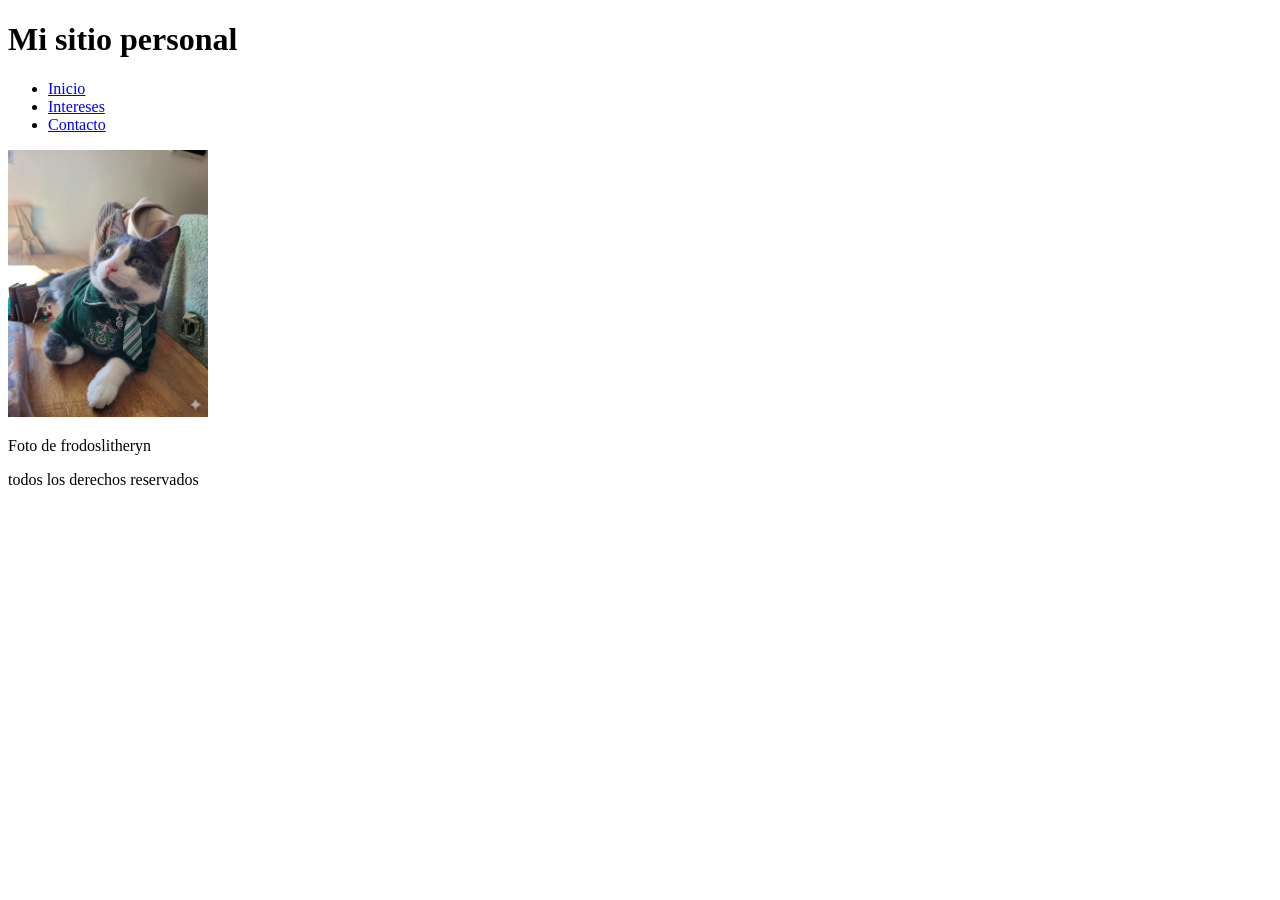
==== index.html @ 309a48f1 "version1" ====
<!DOCTYPE html>
<html lang="es">
<head>
    <meta charset="UTF-8">
    <meta name="viewport" content="width=device-width, initial-scale=1.0">
    <title>Mi primer sitio</title>
</head>
<body>
    <header>
        <h1>Mi sitio personal</h1>
        <nav>
            <ul>
                <li><a href="index.html">Inicio</a></li>
                <li><a href="Intereses.html">Intereses</a></li>
                <li><a href="contacto.html">Contacto</a></li>

            </ul>

        </nav>
    </header>
    <main>
        <img src="img/frodoslitheryn.jpg" alt="frodoslitheryn" width="200px">
        <p>Foto de frodoslitheryn</p>
    </main>
    <footer>
        <p>todos los derechos reservados</p>
    </footer>
    
</body>
</html>
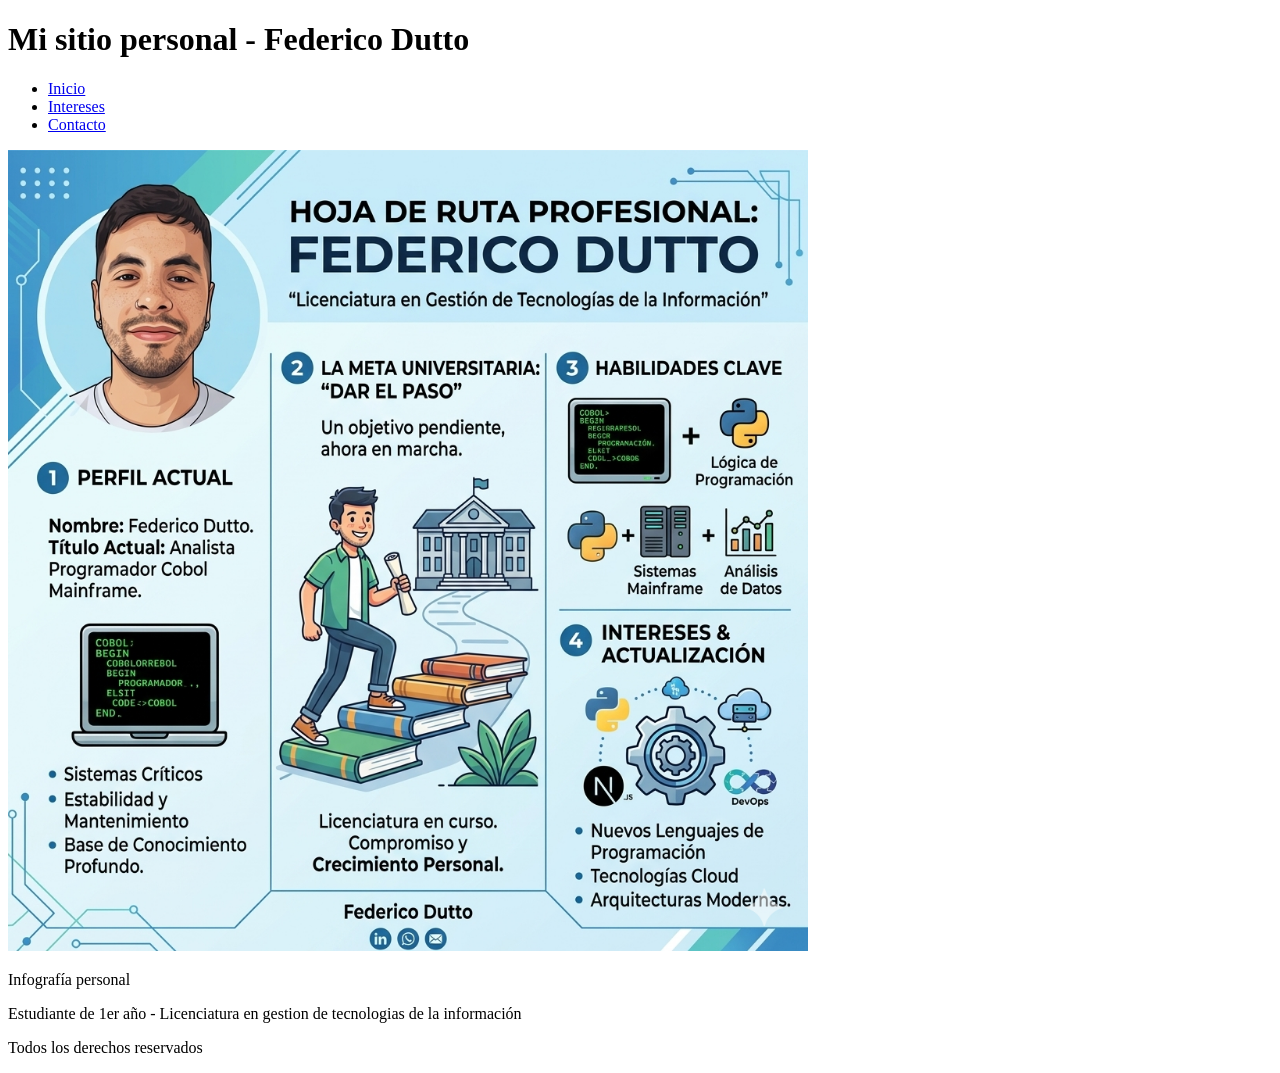
==== commit 1a20640d: "updateTP" ====
--- a/index.html
+++ b/index.html
@@ -7,7 +7,7 @@
 </head>
 <body>
     <header>
-        <h1>Mi sitio personal</h1>
+        <h1>Mi sitio personal - Federico Dutto</h1>
         <nav>
             <ul>
                 <li><a href="index.html">Inicio</a></li>
@@ -19,11 +19,12 @@
         </nav>
     </header>
     <main>
-        <img src="img/frodoslitheryn.jpg" alt="frodoslitheryn" width="200px">
-        <p>Foto de frodoslitheryn</p>
+        <img src="img\Infografia_Dutto.png" alt="Infografia Dutto" width="800px">
+        <p>Infografía personal</p>
     </main>
     <footer>
-        <p>todos los derechos reservados</p>
+        <p>Estudiante de 1er año - Licenciatura en gestion de tecnologias de la información</p>
+        <p>Todos los derechos reservados</p>
     </footer>
     
 </body>
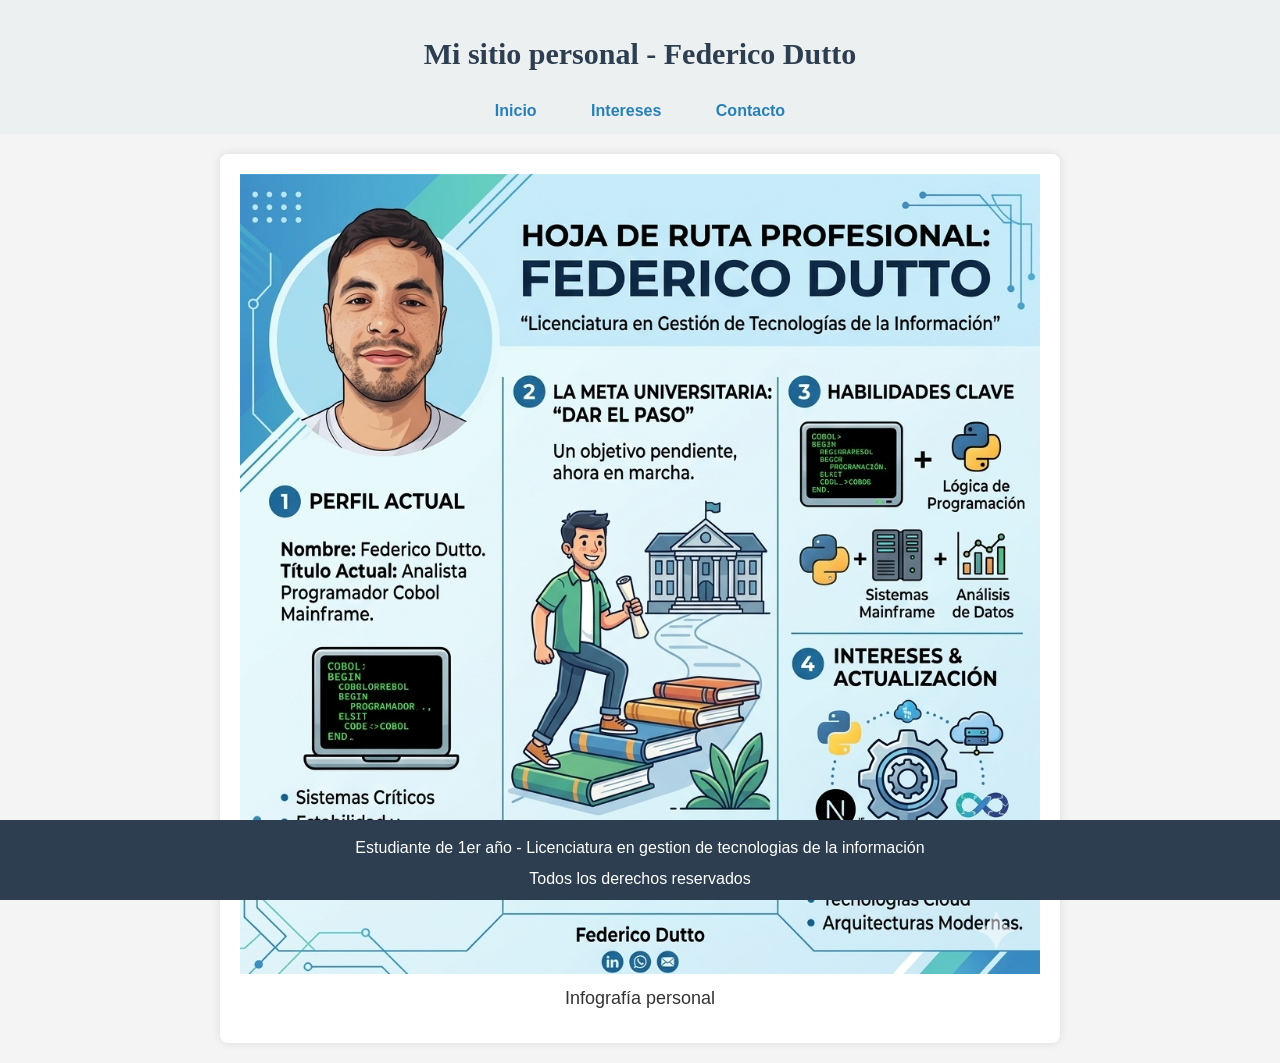
==== commit 3af37288: "tarea-clase-3" ====
--- a/index.html
+++ b/index.html
@@ -4,6 +4,7 @@
     <meta charset="UTF-8">
     <meta name="viewport" content="width=device-width, initial-scale=1.0">
     <title>Mi primer sitio</title>
+    <link rel="stylesheet" href="estilos/estilo1.css">
 </head>
 <body>
     <header>
--- a/estilos/estilo1.css
+++ b/estilos/estilo1.css
@@ -0,0 +1,115 @@
+
+body {
+    font-family: 'Arial', sans-serif;
+    background-color: #f4f4f4; 
+    color: #333; 
+    margin: 0;
+    padding: 0;
+    line-height: 1.6;
+    display: flex;
+    flex-direction: column;
+    min-height: 100vh;
+}
+
+header {
+    background-color: #ecf0f1;
+    padding: 10px;
+}
+
+h1 {
+    font-family: 'Georgia', serif;
+    font-size: 30px;
+    color: #2c3e50; 
+    text-align: center;
+    margin: 20px 0;
+}
+
+h2 {
+    font-family: 'Georgia', serif;
+    font-size: 24px;
+    color: #34495e; 
+    margin-top: 20px;
+}
+
+nav ul {
+    list-style-type: none;
+    padding: 0;
+    text-align: center;
+    background-color: #ecf0f1; 
+    margin: 0;
+}
+
+nav ul li {
+    display: inline;
+    margin: 0 15px;
+}
+
+nav ul li a {
+    text-decoration: none;
+    color: #2980b9; 
+    font-weight: bold;
+    padding: 10px;
+    transition: color 0.3s;
+}
+
+nav ul li a:hover {
+    color: #3498db; 
+}
+
+main {
+    padding-bottom: 80px;
+    max-width: 800px;
+    margin: 20px auto;
+    padding: 20px;
+    background-color: white;
+    border-radius: 8px;
+    box-shadow: 0 0 10px rgba(0, 0, 0, 0.1);
+}
+
+main img {
+    display: block;
+    margin: 0 auto;
+    max-width: 100%;
+    height: auto;
+}
+
+main p {
+    text-align: center;
+    font-size: 18px;
+    margin: 10px 0;
+}
+
+main ul {
+    list-style-type: disc;
+    padding-left: 20px;
+}
+
+main ul li {
+    margin: 10px 0;
+}
+
+main ul li a {
+    color: #e74c3c; 
+    text-decoration: none;
+}
+
+main ul li a:hover {
+    text-decoration: underline;
+}
+
+footer {
+    text-align: center;
+    background-color: #2c3e50; 
+    color: white;
+    padding: 10px;
+    margin-top: 20px;
+    position: fixed;
+    left: 0;
+    right: 0;
+    bottom: 0;
+    height: 60px;
+}
+
+footer p {
+    margin: 5px 0;
+}
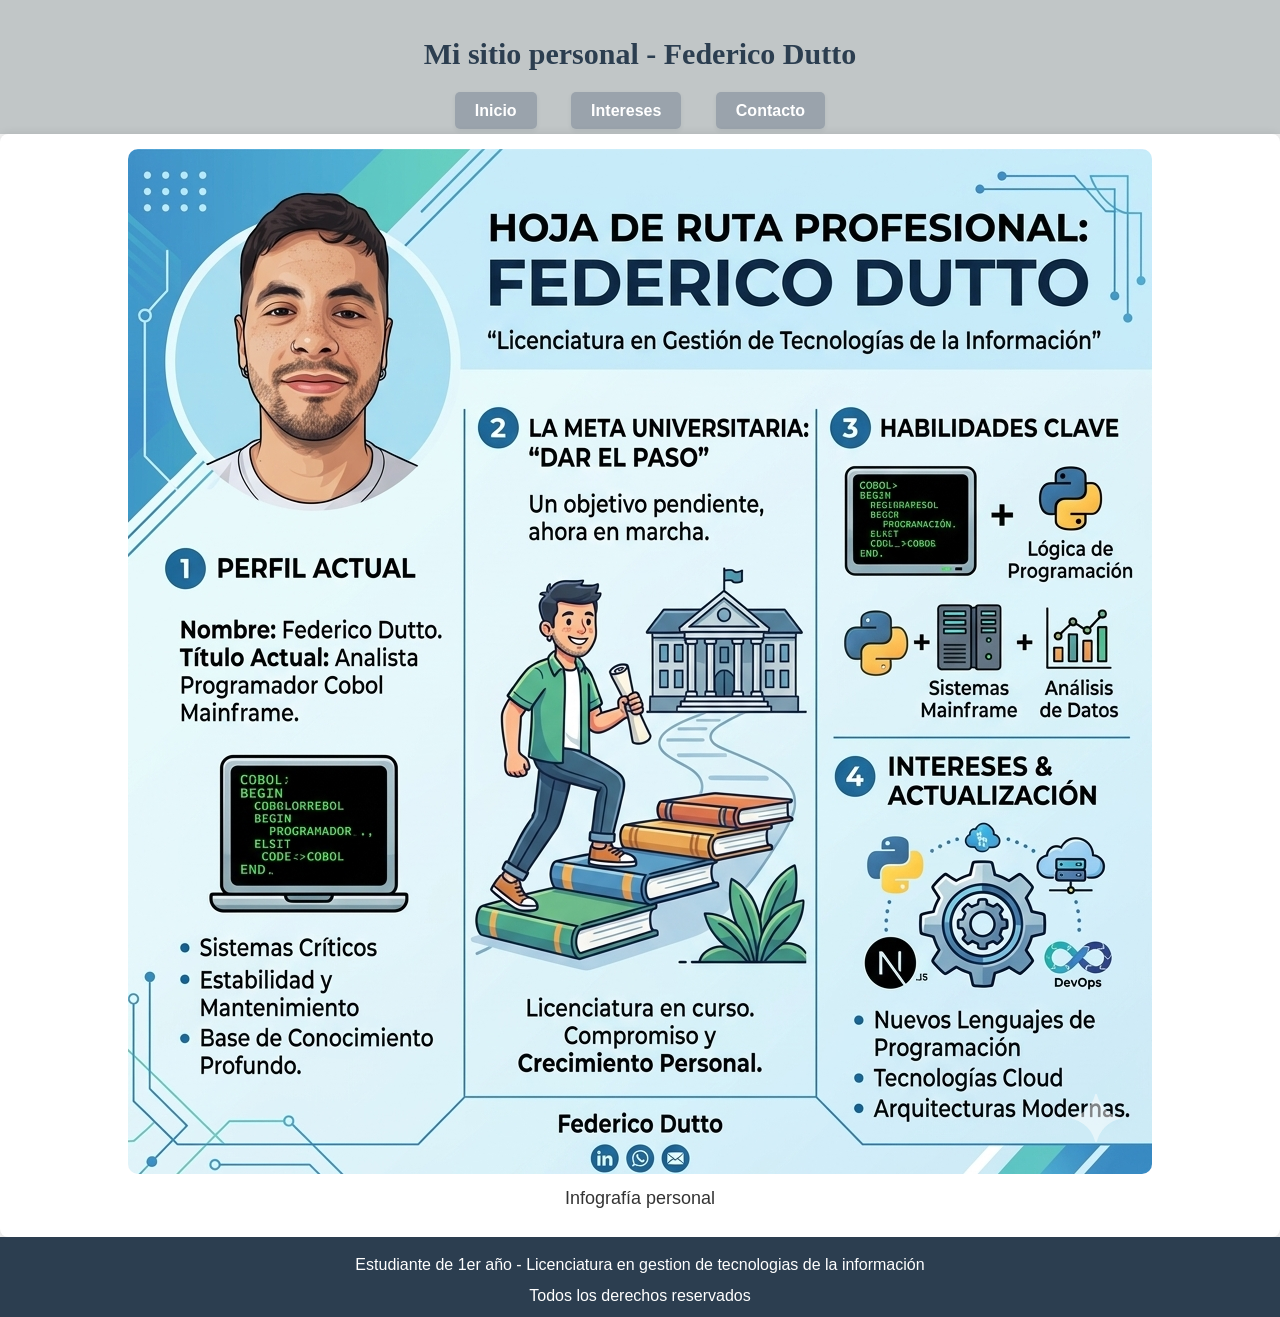
==== commit 5fce4892: "actualizado1704" ====
--- a/index.html
+++ b/index.html
@@ -14,13 +14,11 @@
                 <li><a href="index.html">Inicio</a></li>
                 <li><a href="Intereses.html">Intereses</a></li>
                 <li><a href="contacto.html">Contacto</a></li>
-
             </ul>
-
         </nav>
     </header>
-    <main>
-        <img src="img\Infografia_Dutto.png" alt="Infografia Dutto" width="800px">
+    <main>        
+        <img src="img\index\Infografia_Dutto.png" alt="Infografia Dutto" class="index-main-img">
         <p>Infografía personal</p>
     </main>
     <footer>
--- a/estilos/estilo1.css
+++ b/estilos/estilo1.css
@@ -1,8 +1,7 @@
-
 body {
     font-family: 'Arial', sans-serif;
     background-color: #f4f4f4; 
-    color: #333; 
+    color: #333;
     margin: 0;
     padding: 0;
     line-height: 1.6;
@@ -12,7 +11,7 @@
 }
 
 header {
-    background-color: #ecf0f1;
+    background-color: #c1c6c7;
     padding: 10px;
 }
 
@@ -26,17 +25,18 @@
 
 h2 {
     font-family: 'Georgia', serif;
-    font-size: 24px;
+    font-size: 20px;
     color: #34495e; 
-    margin-top: 20px;
+    margin-top: 10px;
+    text-align: center;
+    text-shadow: 0px 0px 5px rgba(81, 109, 170, 0.3);
 }
 
 nav ul {
-    list-style-type: none;
     padding: 0;
-    text-align: center;
-    background-color: #ecf0f1; 
     margin: 0;
+    text-align: center; 
+   
 }
 
 nav ul li {
@@ -46,51 +46,66 @@
 
 nav ul li a {
     text-decoration: none;
-    color: #2980b9; 
+    color: #fff;
+    background-color: #9aa3ac;
     font-weight: bold;
-    padding: 10px;
-    transition: color 0.3s;
+    padding: 10px 20px;
+    border: none;
+    border-radius: 5px;
+    cursor: pointer;
+    transition: background 0.3s, color 0.3s, box-shadow 0.3s;
+    box-shadow: 0 2px 4px rgba(44, 62, 80, 0.08);
 }
 
 nav ul li a:hover {
-    color: #3498db; 
+    background-color: #fff;
+    color: #546875;
+    box-shadow: 0 4px 12px rgba(41, 128, 185, 0.15);
+}
+.nav-container{
+    display: flex;
+    justify-content: center;
+    margin-bottom: 1rem;
+    margin-top: 1rem;
+    position: inherit;
 }
 
 main {
     padding-bottom: 80px;
-    max-width: 800px;
-    margin: 20px auto;
-    padding: 20px;
+    max-width: 100%;
+    margin: 0px;
+    padding: 15px;
     background-color: white;
     border-radius: 8px;
     box-shadow: 0 0 10px rgba(0, 0, 0, 0.1);
 }
 
+.index-main-img{
+    max-width: 100%;
+    max-height: 100%;
+    height: auto;
+    border-radius: 10px;
+
+}
+
+.interes-img{
+    width: 100rem;
+    height: 10rem;
+    border-radius: 5px;
+    
+}
 main img {
-    display: block;
-    margin: 0 auto;
+    display: flex;
+    margin: auto;
     max-width: 100%;
-    height: auto;
+    max-height: 100%;
 }
+
 
 main p {
     text-align: center;
     font-size: 18px;
     margin: 10px 0;
-}
-
-main ul {
-    list-style-type: disc;
-    padding-left: 20px;
-}
-
-main ul li {
-    margin: 10px 0;
-}
-
-main ul li a {
-    color: #e74c3c; 
-    text-decoration: none;
 }
 
 main ul li a:hover {
@@ -102,8 +117,7 @@
     background-color: #2c3e50; 
     color: white;
     padding: 10px;
-    margin-top: 20px;
-    position: fixed;
+    margin-top: auto;    
     left: 0;
     right: 0;
     bottom: 0;
@@ -112,4 +126,54 @@
 
 footer p {
     margin: 5px 0;
-}+}
+
+.contacto-main-container{
+    display: flex;
+    flex-direction: column;
+    align-items: center;
+    padding: 20px;
+}
+
+.intereses-main-container{
+    display: flex;
+    flex-direction: column;
+    align-items: center;
+    padding: 20px;
+}
+
+.intereses-list {
+    display: flex;
+    flex-wrap: wrap;
+    gap: 24px;
+    list-style: none;
+    padding: 0;
+    margin: 0;
+    width: 100%;
+    justify-content: center;
+}
+
+.interes-card {
+    background: #f8f8f8;
+    border-radius: 15px;
+    padding: 10px 10px;
+    width: 200px;
+    text-align: center;
+    display: flex;
+    flex-direction: column;
+    align-items: center;
+    transition: box-shadow 0.3s, border 0.3s;
+    transition: transform 0.4s ease-out;
+}
+
+.interes-card:hover {
+    box-shadow: 0 10px 16px rgba(3, 43, 70, 0.18);
+    transform: scale(1.05);    
+}
+
+.intereses-img {
+    width: 100px;
+    height: 60px;
+    object-fit: contain;
+    margin-bottom: 10px;
+}
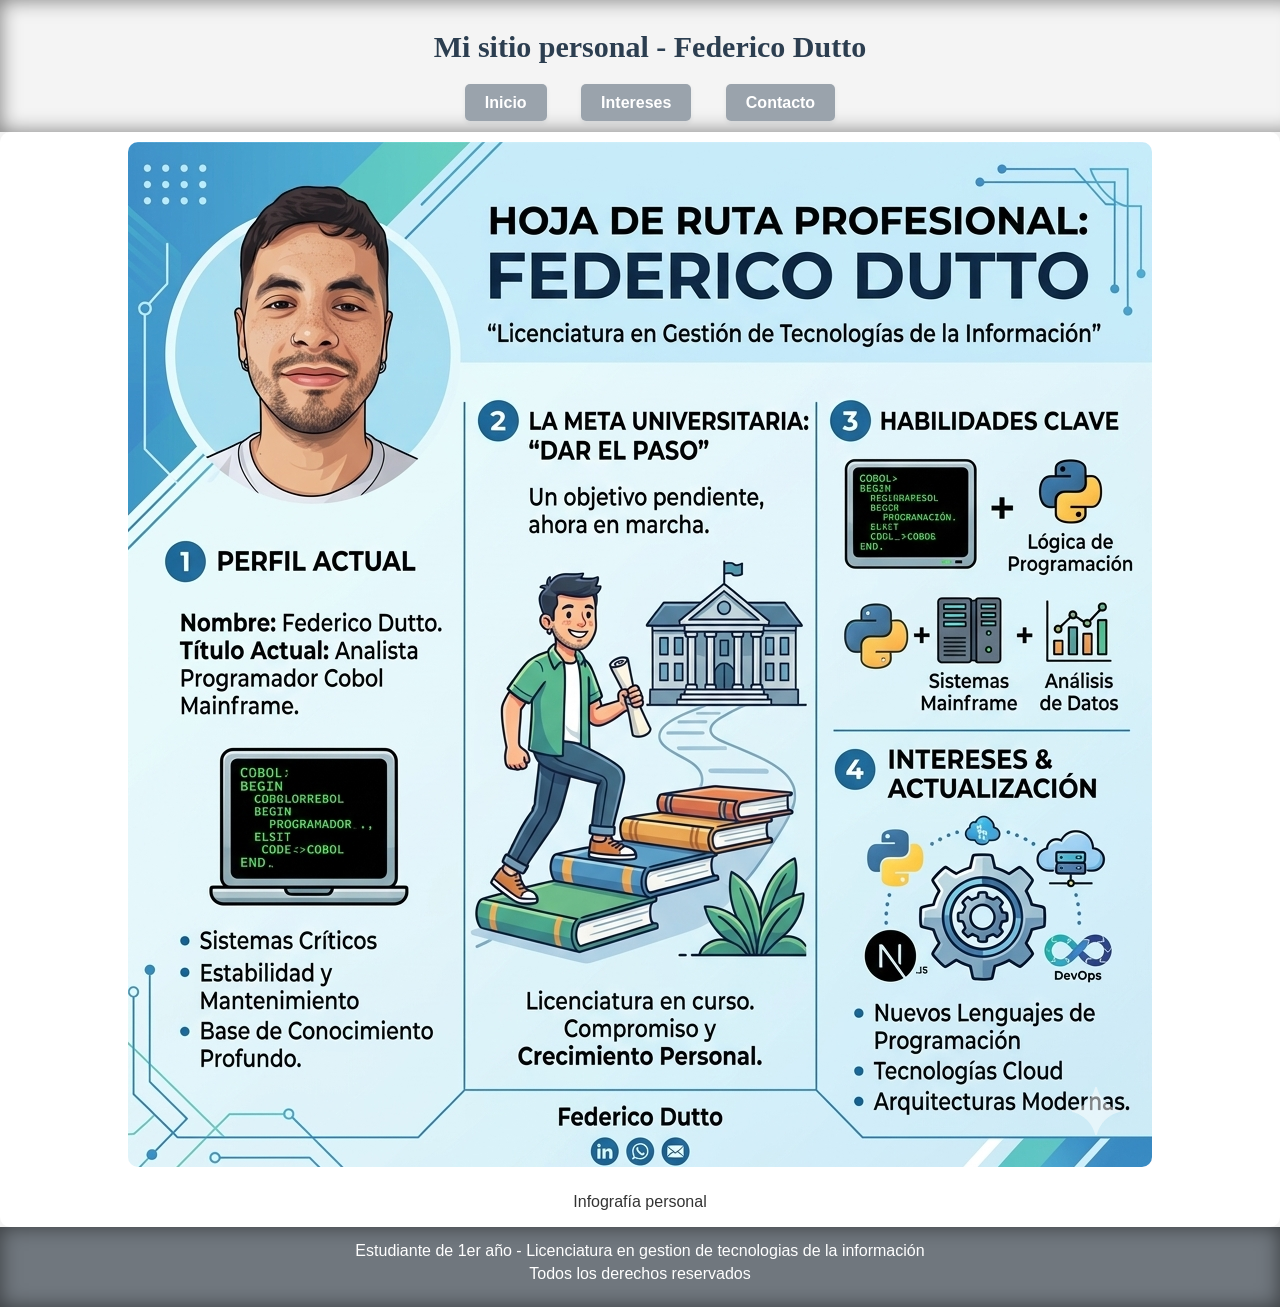
==== commit 2bfa2282: "correccion1804" ====
--- a/index.html
+++ b/index.html
@@ -17,9 +17,11 @@
             </ul>
         </nav>
     </header>
-    <main>        
-        <img src="img\index\Infografia_Dutto.png" alt="Infografia Dutto" class="index-main-img">
-        <p>Infografía personal</p>
+    <main>
+        <div class="index-main-container">      
+            <img src="img\index\Infografia_Dutto.png" alt="Infografia Dutto" class="index-main-img">
+            <p>Infografía personal</p>
+        </div>
     </main>
     <footer>
         <p>Estudiante de 1er año - Licenciatura en gestion de tecnologias de la información</p>
--- a/estilos/estilo1.css
+++ b/estilos/estilo1.css
@@ -4,15 +4,19 @@
     color: #333;
     margin: 0;
     padding: 0;
-    line-height: 1.6;
     display: flex;
     flex-direction: column;
     min-height: 100vh;
 }
 
 header {
-    background-color: #c1c6c7;
+    box-shadow: inset 0 0 20px rgba(0, 0, 0, 0.5);
     padding: 10px;
+    width: 100%;
+    height: 100%;
+    text-align: center;
+    
+    
 }
 
 h1 {
@@ -27,21 +31,32 @@
     font-family: 'Georgia', serif;
     font-size: 20px;
     color: #34495e; 
-    margin-top: 10px;
+    margin-top: 20px;
     text-align: center;
     text-shadow: 0px 0px 5px rgba(81, 109, 170, 0.3);
+}
+nav{
+    padding: 10px 0;
+    width: 100%;
+    height: 100%;
 }
 
 nav ul {
     padding: 0;
     margin: 0;
-    text-align: center; 
-   
+    text-align: center;    
 }
 
 nav ul li {
     display: inline;
     margin: 0 15px;
+}
+
+a{
+    margin-top: 5px;
+    color: #737475;
+    text-decoration: none;
+    transition: color 0.2s, text-decoration 0.2s;
 }
 
 nav ul li a {
@@ -58,54 +73,37 @@
 }
 
 nav ul li a:hover {
-    background-color: #fff;
+    background-color: #e3e6eb;
     color: #546875;
     box-shadow: 0 4px 12px rgba(41, 128, 185, 0.15);
 }
-.nav-container{
-    display: flex;
-    justify-content: center;
-    margin-bottom: 1rem;
-    margin-top: 1rem;
-    position: inherit;
-}
+
+
 
 main {
-    padding-bottom: 80px;
-    max-width: 100%;
-    margin: 0px;
-    padding: 15px;
+    flex: 1;
+    width: 100%;
     background-color: white;
-    border-radius: 8px;
-    box-shadow: 0 0 10px rgba(0, 0, 0, 0.1);
+    border-radius: 10px;
 }
 
 .index-main-img{
+    margin: 10px;
     max-width: 100%;
     max-height: 100%;
-    height: auto;
     border-radius: 10px;
-
 }
 
 .interes-img{
-    width: 100rem;
+    width: 100%;
     height: 10rem;
     border-radius: 5px;
     
 }
 main img {
     display: flex;
-    margin: auto;
     max-width: 100%;
     max-height: 100%;
-}
-
-
-main p {
-    text-align: center;
-    font-size: 18px;
-    margin: 10px 0;
 }
 
 main ul li a:hover {
@@ -113,8 +111,9 @@
 }
 
 footer {
+    box-shadow: inset 0 0 20px rgba(0, 0, 0, 0.5);
     text-align: center;
-    background-color: #2c3e50; 
+    background-color: #70777e; 
     color: white;
     padding: 10px;
     margin-top: auto;    
@@ -128,28 +127,33 @@
     margin: 5px 0;
 }
 
-.contacto-main-container{
+.index-main-container{
     display: flex;
     flex-direction: column;
     align-items: center;
-    padding: 20px;
+}
+
+.contacto-main-container{
+    margin-bottom: 10px;
+    display: flex;
+    flex-direction: column;
+    align-items: center;
 }
 
 .intereses-main-container{
     display: flex;
     flex-direction: column;
     align-items: center;
-    padding: 20px;
 }
 
 .intereses-list {
     display: flex;
-    flex-wrap: wrap;
     gap: 24px;
     list-style: none;
     padding: 0;
     margin: 0;
     width: 100%;
+    height: 100%;
     justify-content: center;
 }
 
